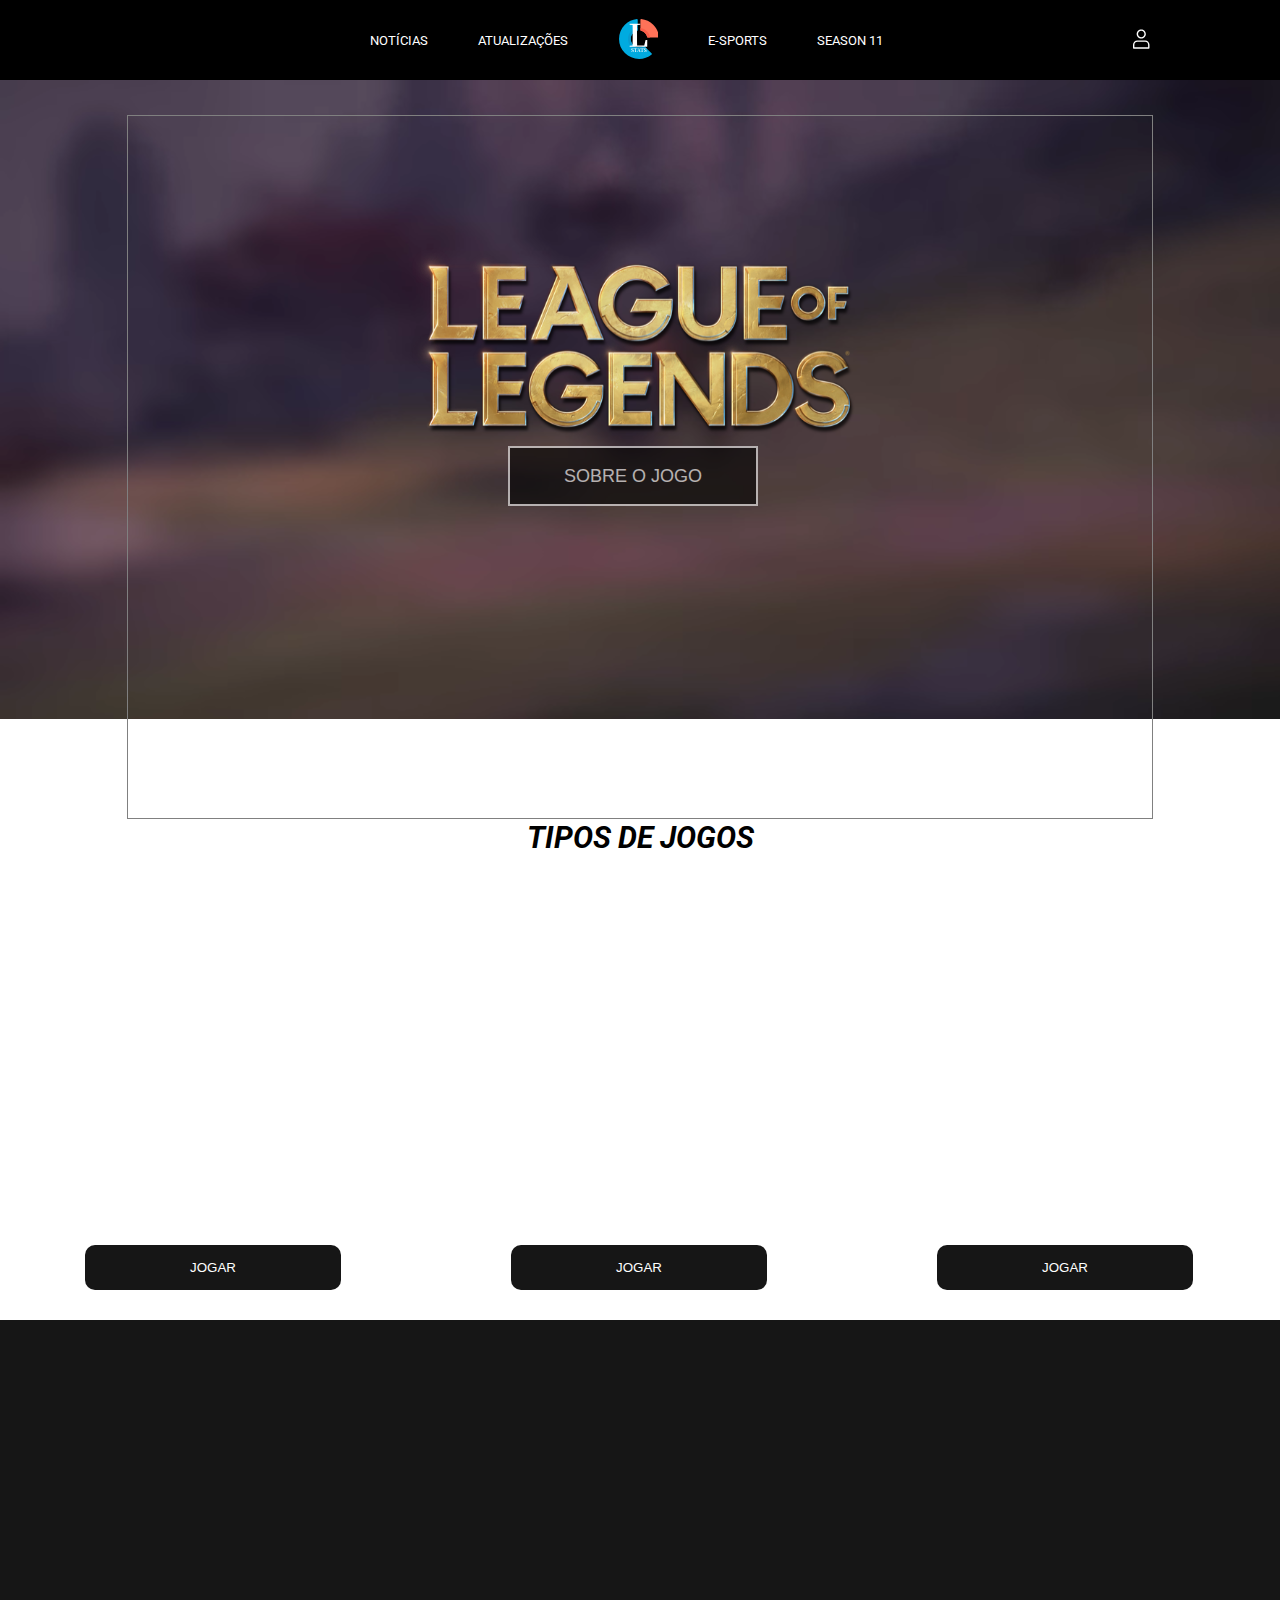
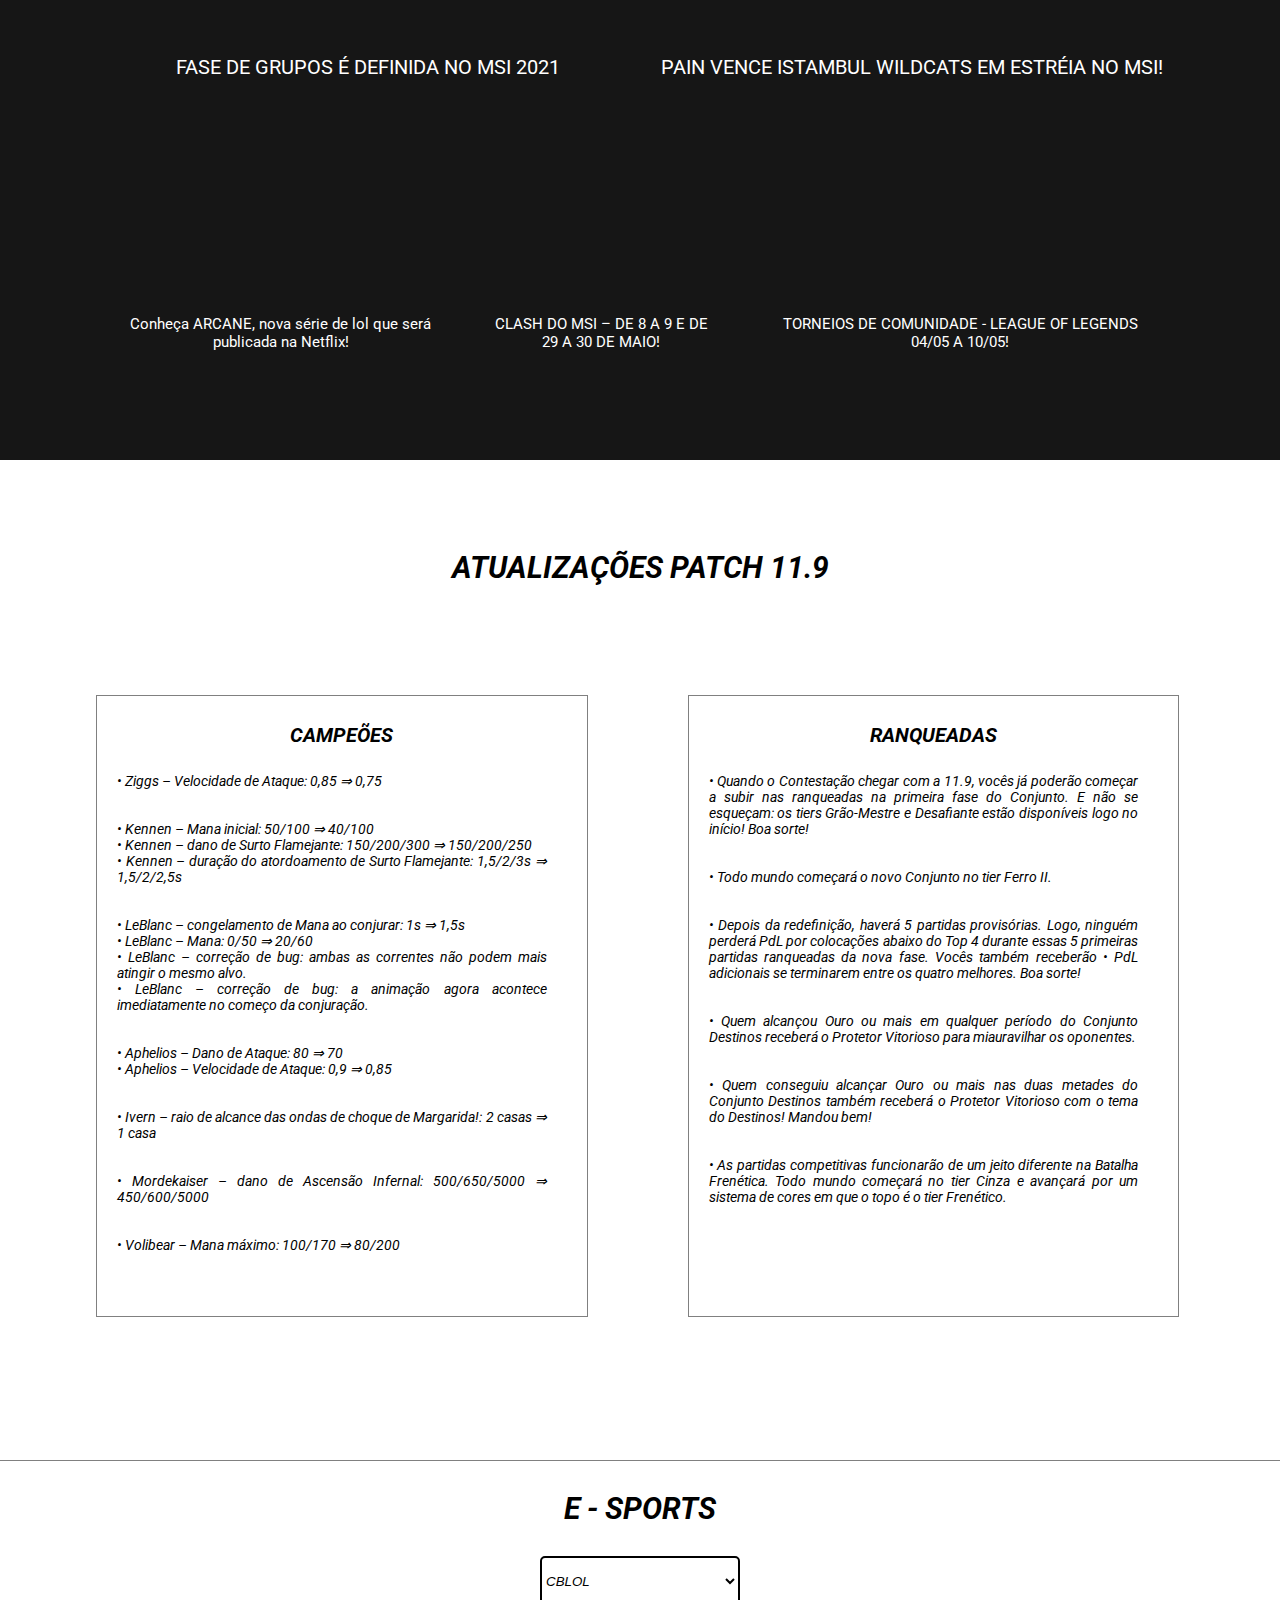
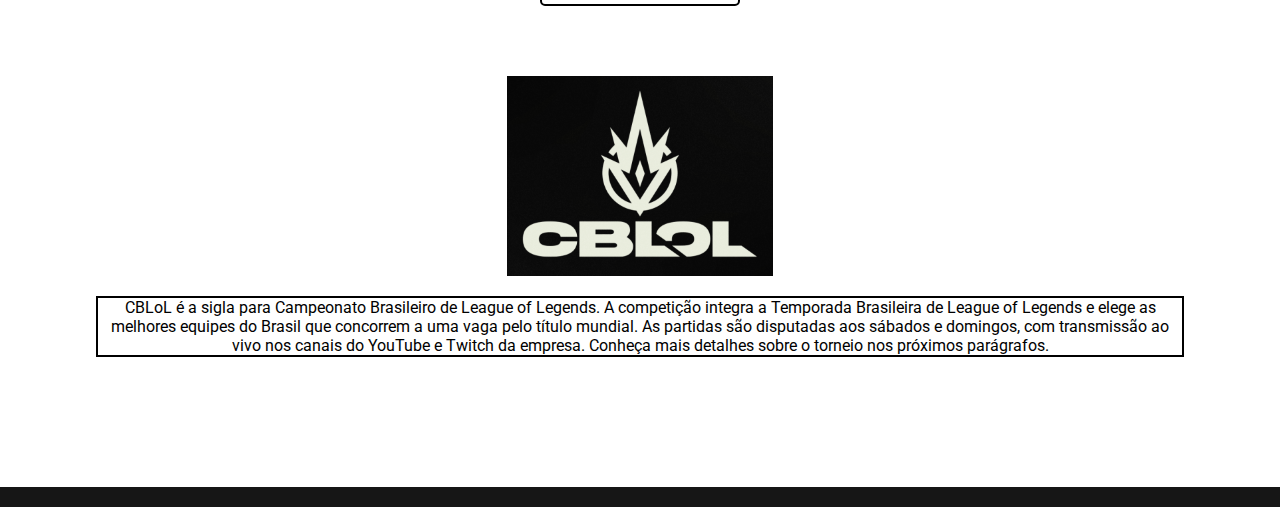
==== projeto-iot-revolucionario-2021-1/API-projeto-site/public/index.html @ b930a173 "Adicionando Site individual" ====
<!DOCTYPE html>
<html lang="en">

<head>
    <meta charset="UTF-8">
    <meta name="viewport" content="width=device-width, initial-scale=1.0">
    <title>L Stats | Inicio</title>

    <link rel="preconnect" href="https://fonts.gstatic.com">
    <link href="https://fonts.googleapis.com/css2?family=Roboto:wght@500&display=swap" rel="stylesheet">
    <link rel="shortcut icon" href="img/Lstats_logo.svg" type="image/x-icon">

    <link rel="stylesheet" href="css/style.css">
    <script src="../JS/index.js"></script>

</head>

<body>

    <header class="header">

        <div class="header_nav">

            <a href="#noticia">Notícias</a>
            <a href="#atualizacao">Atualizações</a>
            <a href="#banner"><img src="img/Lstats_logo.svg" alt="Logo"></a>
            <a href="#sports">E-sports</a>
            <a href="">Season 11</a>

            <a href="login.html"><img id="img_login" src="img/icon_login.svg" alt="Icone de login"></a>

        </div>

    </header>

    <section class="banners" id="banner">
        <video autoplay muted loop id="myVideo2">
            <source src="img/video2.webm" type="video/webm">
        </video>

        <div class="borda_video">

            <img id="img_lol" src="img/lol.png" alt="Imagem logo lol">

            <a href="#lol">
                <button id="bt_video">SOBRE O JOGO <br>
                </button>
            </a>

        </div>
        </div>

        <video autoplay muted loop id="myVideo">

            <source src="img/videolol.webm" type="video/webm">


        </video>

    </section>

    <section class="links_games" id="links_game">

        <h1><i>TIPOS DE JOGOS</i></h1>

        <div class="games" id="lol"></div>

        <div class="games" id="tft"></div>

        <div class="games" id="wild"></div>

        <a href="https://na.leagueoflegends.com/pt-br/" target="_blank"><button class="bt_jogar">JOGAR</button></a>
        <a href="https://na.leagueoflegends.com/pt-br/" target="_blank"><button class="bt_jogar">JOGAR</button></a>
        <a href="https://play.google.com/store/apps/details?id=com.riotgames.league.wildrift&hl=pt_BR&gl=US"
            target="_blank"><button class="bt_jogar">JOGAR</button></a>

    </section>

    <section class="noticias" id="noticia">
        <div class="container_not">

            <a href="https://globoesporte.globo.com/esports/lol/noticia/guia-msi-2021-datas-times-formato-horarios-grupos-e-mais.ghtml"
                target="_blank">
                <div class="grupos">
                    <p class="text_grupos">FASE DE GRUPOS É DEFINIDA NO MSI 2021</p>
                </div>
            </a>

            <a href="https://globoesporte.globo.com/esports/lol/noticia/msi-2021-pain-vence-istanbul-wildcats-na-estreia.ghtml"
                target="_blank">
                <div class="pain">
                    <p class="text_grupos">PAIN VENCE ISTAMBUL WILDCATS EM ESTRÉIA NO MSI!</p>
                </div>
            </a>

            <a href="https://www.youtube.com/watch?v=db_WtePAfb0" target="_blank">
                <div class="arcane">
                    <p class="text_menor">Conheça ARCANE, nova série de lol que será <br> publicada na Netflix!</p>
                </div>
            </a>

            <a href="https://br.leagueoflegends.com/pt-br/news/esports/clash-do-msi-de-8-a-9-e-de-29-a-30-de-maio/"
                target="_blank">
                <div class="clash">
                    <p class="text_menor">CLASH DO MSI – DE 8 A 9 E DE <br>29 A 30 DE MAIO!</p>
                </div>
            </a>

            <a href="https://br.leagueoflegends.com/pt-br/news/community/torneios-de-comunidade-league-of-legends-04-05-a-10-05/"
                target="_blank">
                <div class="torneio_lol">
                    <p class="text_menor">TORNEIOS DE COMUNIDADE - LEAGUE OF LEGENDS <br> 04/05 A 10/05!</p>
                </div>
            </a>
        </div>
    </section>

    <section class="atts" id="atualizacao">
        <div class="container_att">

            <h1><i>ATUALIZAÇÕES PATCH 11.9</i></h1>

            <div class="campeoes">
                <h2><i>CAMPEÕES</i></h2>

                <p>
                    • Ziggs – Velocidade de Ataque: 0,85 ⇒ 0,75 <br><br><br>
                    • Kennen – Mana inicial: 50/100 ⇒ 40/100 <br>
                    • Kennen – dano de Surto Flamejante: 150/200/300 ⇒ 150/200/250 <br>
                    • Kennen – duração do atordoamento de Surto Flamejante: 1,5/2/3s ⇒ 1,5/2/2,5s <br><br><br>
                    • LeBlanc – congelamento de Mana ao conjurar: 1s ⇒ 1,5s <br>
                    • LeBlanc – Mana: 0/50 ⇒ 20/60 <br>
                    • LeBlanc – correção de bug: ambas as correntes não podem mais atingir o mesmo alvo. <br>
                    • LeBlanc – correção de bug: a animação agora acontece imediatamente no começo da conjuração.
                    <br><br><br>
                    • Aphelios – Dano de Ataque: 80 ⇒ 70 <br>
                    • Aphelios – Velocidade de Ataque: 0,9 ⇒ 0,85 <br><br><br>
                    • Ivern – raio de alcance das ondas de choque de Margarida!: 2 casas ⇒ 1 casa <br><br><br>
                    • Mordekaiser – dano de Ascensão Infernal: 500/650/5000 ⇒ 450/600/5000 <br><br><br>
                    • Volibear – Mana máximo: 100/170 ⇒ 80/200
                </p>
            </div>

            <div class="ranked">
                <h2><i>RANQUEADAS</i></h2>

                <p>
                    • Quando o Contestação chegar com a 11.9, vocês já poderão começar a subir nas ranqueadas na
                    primeira
                    fase do Conjunto. E não se esqueçam: os tiers Grão-Mestre e Desafiante estão disponíveis logo no
                    início! Boa sorte! <br><br><br>
                    • Todo mundo começará o novo Conjunto no tier Ferro II. <br><br><br>
                    • Depois da redefinição, haverá 5 partidas provisórias. Logo, ninguém perderá PdL por colocações
                    abaixo do Top 4 durante essas 5 primeiras partidas ranqueadas da nova fase. Vocês também receberão
                    • PdL adicionais se terminarem entre os quatro melhores. Boa sorte! <br><br><br>
                    • Quem alcançou Ouro ou mais em qualquer período do Conjunto Destinos receberá o Protetor Vitorioso
                    para miauravilhar os oponentes. <br><br><br>
                    • Quem conseguiu alcançar Ouro ou mais nas duas metades do Conjunto Destinos também receberá o
                    Protetor Vitorioso com o tema do Destinos! Mandou bem! <br><br><br>
                    • As partidas competitivas funcionarão de um jeito diferente na Batalha Frenética. Todo mundo
                    começará
                    no tier Cinza e avançará por um sistema de cores em que o topo é o tier Frenético.
                </p>


            </div>





        </div>
    </section>

    <section class="esports" id="sports">
        <div class="container_esports">

            <h1><i>E - SPORTS</i></h1>

            <select id="lista_torneios" onchange="times()">
                <option value="1">CBLoL</option>
                <option value="2">LCS</option>
                <option value="3">LEC</option>
                <option value="4">LCK</option>
                <option value="5">LPL</option>
                <option value="6">LMS</option>
                <option value="7">LCL</option>
                <option value="8">LLA</option>
                <option value="9">TCL</option>
                <option value="10">LJL</option>
                <option value="11">OPL</option>
                <option value="12">LST</option>
                <option value="13">Worlds</option>
                <option value="14">MSI</option>
            </select>

            <!-- DIVS DOS TIMES -->

            <div class="times">

                <div id="cblol">
                    <img class="img_time" src="img/cblol.png" alt="Imagem CBLoL">

                    <p class="p_time">
                        CBLoL é a sigla para Campeonato Brasileiro de League of Legends. A competição integra a
                        Temporada
                        Brasileira de League of Legends e elege as melhores equipes do Brasil que concorrem a uma vaga
                        pelo título mundial. As partidas são disputadas aos sábados e domingos, com transmissão ao vivo
                        nos canais do YouTube e Twitch da empresa. Conheça mais detalhes sobre o torneio nos próximos
                        parágrafos.
                    </p>
                </div>


                <div id="lcs" style="display: none;">
                    <img class="img_time" src="img/lcs.png" alt="Imagem LCS">

                    <p class="p_time">
                        League of Legends Championship Series (LCS) é o nome de duas ligas profissionais de League of
                        Legends da Riot Games. Ao todo, são 20 equipes que disputam em duas competições separadas, a LCS
                        NA (América do Norte) e a LCS EU (Europa).
                        Criada em agosto de 2012, a liga possuía oito equipes em cada divisão, e foi apelidada de
                        “Season 3”, por ter sido lançada no terceiro ano do LoL. O formato da competição foi ajustado ao
                        longo dos anos. Atualmente, cada LCS é composta por 10 equipes que enfrentam todas as outras
                        duas vezes ao longo da temporada, totalizando de 18 jogos cada. As partidas são disputadas no
                        formato MD1, com cada time jogando uma vez por dia. A competição se estende por duas divisões:
                        primavera e verão.
                    </p>
                </div>


                <div id="lec" style="display: none;">
                    <img class="img_time" src="img/lec.png" alt="Imagem LEC">

                    <p class="p_time">
                        A League of Legends Championship Europeia ( LEC ), anteriormente conhecido como o European
                        League
                        of Legends Championship Series ( LCS UE ), é o nome do profissional League of Legends eSports
                        liga corrida pela Riot Games , em que as equipes dez competir. Cada temporada anual de jogo é
                        dividida em duas divisões, primavera e verão, ambas consistindo em nove semanas de torneio round
                        robinjogo, que então termina com torneios de desempate entre as seis melhores equipes. No final
                        da temporada, o vencedor da divisão de verão, a equipe com mais pontos no campeonato e o
                        vencedor do torneio de manopla se classificam para o Campeonato Mundial anual de League of
                        Legends . O LEC representa o nível mais alto de jogo de League of Legends na Europa.
                    </p>
                </div>


                <div id="lck" style="display: none;">
                    <img class="img_time" src="img/lck.png" alt="">

                    <p class="p_time">
                        League of Legends Champions Korea ( LCK ) é a competição primária para os esportes eletrônicos
                        de
                        League of Legends na Coréia do Sul. Disputada por dez equipes, a liga funciona duas temporadas
                        por ano e serve como uma rota direta para a qualificação para o Campeonato Mundial anual da
                        League of Legends . O LCK é administrado em cooperação entre a Riot Games e a KeSPA .

                        A liga era anteriormente chamada de League of Legends Champions antes de passar por uma grande
                        reestruturação no final de 2014, que viu uma mudança no formato da competição e um rebranding ao
                        seu nome atual. A OGN reservou os direitos de transmissão exclusivos da liga até 2016, quando os
                        direitos foram divididos com a SPOTV Games. Em 2019, a Riot Games assumiu a transmissão da
                        LCK. Em 2021, a franquia LCK , e Challengers Korea (CK) e o torneio promocional LCK
                        foram descontinuados.
                    </p>
                </div>


                <div id="lpl" style="display: none;">
                    <img class="img_time" src="img/lpl.png" alt="">

                    <p class="p_time">
                        A League of Legends Pro League ( LPL ) é a liga profissional de nível superior para League of
                        Legends na China . A primeira temporada da LPL foi a temporada de primavera de 2013. Os três
                        primeiros colocados do torneio playoff recebem lances automáticos para o Campeonato Mundial de
                        League of Legends . Os playoffs são uma eliminação única de oito equipes, sendo cada etapa uma
                        série de melhor de cinco. O prêmio total é de ¥ 2.350.000. Em 2014, a Riot Games começou a
                        fornecer uma transmissão em inglês. O formato segue o modelo do League of Legends Champions
                        Korea na Coreia do Sul.
                    </p>
                </div>


                <div id="lms" style="display: none;">
                    <img class="img_time" src="img/lms.png" alt="">

                    <p class="p_time">
                        A League of Legends Master Series ( LMS ) foi uma liga profissional da League of Legends com
                        times de Taiwan , Hong Kong e Macau de 2015 a 2019. Oito times competiram em duas temporadas
                        para se qualificar para o Campeonato Mundial de League of Legends . Em setembro de 2019, a Riot
                        anunciou que o LMS se fundiria com o League of Legends SEA Tour (LST) para criar uma nova liga
                        profissional para todas as regiões afiliadas à Garena , exceto Vietnã, a Pacific Championship
                        Series (PCS).
                    </p>
                </div>


                <div id="lcl" style="display: none;">
                    <img class="img_time" src="img/lcl.png" alt="">

                    <p class="p_time">
                        A League of Legends Continental League ( LCL ) é o nível superior da competição profissional
                        de League of Legends na Comunidade dos Estados Independentes , organizada pela Riot Games
                        Rússia. Ele substituiu o SLTV StarSeries que foi organizado pela StarLadder em 2016. Há oito
                        times na liga. Cada temporada anual de jogo é dividida em duas divisões, primavera e verão,
                        ambas consistindo em cinco semanas de torneio round-robin duplojogo, que então termina com um
                        torneio de eliminação simples play-off entre as quatro primeiras equipes. Os vencedores de cada
                        divisão se qualificam para o Mid-Season Invitational e o Campeonato Mundial.
                    </p>
                </div>


                <div id="lla" style="display: none;">
                    <img class="img_time" src="img/lla.png" alt="">

                    <p class="p_time">
                        A Liga Latinoamérica ( LLA ; "Liga da América Latina") é o nível superior da League of
                        Legends profissional na América Hispânica . A liga de esportes é administrada pela Riot Games
                        Latin America. Cada temporada competitiva anual é dividida em temporadas de abertura e
                        fechamento, que terminam com um torneio de playoff entre as quatro primeiras equipes.

                        Os planos para a liga foram anunciados pela primeira vez em maio de 2018 pela Riot Games, que
                        afirmou que iria unir as duas ligas regionais da América Latina, a Liga Latinoamérica Norte (
                        LLN , Liga da América do Norte) e a Copa Latinoamérica Sur ( CLS , Copa da América Latina do
                        Sul) , em uma única competição.
                    </p>
                </div>


                <div id="tcl" style="display: none;">
                    <img class="img_time" src="img/tcl.png" alt="">

                    <p class="p_time">
                        A TCL Summer 2020 - Turkish Championship League é o nível superior da League of
                        Legends profissional na Turquia .A liga de esportes é administrada pela Riot Games
                        Turquia. Cada temporada competitiva anual é dividida em temporadas de abertura e
                        fechamento, que terminam com um torneio de playoff entre as quatro primeiras equipes.

                    </p>
                </div>

                <div id="ljl" style="display: none;">
                    <img class="img_time" src="img/ljl.png" alt="">

                    <p class="p_time">
                        A League of Legends Japan League ( LJL ) é o nível superior da competição profissional de League
                        of Legends no Japão. A liga foi franqueada antes do início da temporada de 2019 e
                        tem oito times em parceria . Cada temporada anual de jogo é dividida em duas divisões,
                        primavera e verão, ambas consistindo em dez rodadas de torneios round-robin, que então concluem
                        com torneios de playoff entre as três primeiras equipes. Os campeões da primavera e do verão se
                        qualificam para o Mid-Season Invitational e o World Championship, respectivamente.

                    </p>
                </div>


                <div id="opl" style="display: none;">
                    <img class="img_time" src="img/opl.jpg" alt="">

                    <p class="p_time">
                        A Oceania Player League (OPL), é o nível superior da competição profissional de League
                        of Legends na Oceania.
                        No ano de 2020 OPL foi retirada das ligas profissionais de League of Legends.
                        OPL não atingiu os objetivos estabelecidos pela publisher, como crescimento comercial e
                        engajamento de fãs.

                    </p>
                </div>


                <div id="lst" style="display: none;">
                    <img class="img_time" src="img/lst.png" alt="">

                    <p class="p_time">
                        O League of Legends SEA Tour ( LST ) foi um torneio profissional de esports do League of Legends
                        no sudeste da Ásia, fundado em 2018 por Garena como substituto da Garena Premier League (GPL). A
                        competição consistiu em equipes que se classificaram através das eliminatórias LST de cada
                        região menor: Indonésia - Malásia - Cingapura , Filipinas e Tailândia . Os vencedores do LST
                        representaram o Sudeste Asiático no Mid-Season Invitational e no Campeonato Mundial .

                        Foi anunciado em setembro de 2019 que a LST seria fundida com a League of Legends Master Series
                        (Taiwan / Hong Kong / Macau) para criar uma nova liga profissional para todas as regiões
                        afiliadas ao Garena (exceto Vietnã), a Pacific Championship Series (PCS).

                    </p>
                </div>


                <div id="worlds" style="display: none;">
                    <img class="img_time" src="img/wd.png" alt="">

                    <p class="p_time">
                        Campeonato Mundial de League of Legends é um campeonato internacional anual de esporte
                        eletrônico voltado para o game League of Legends, organizado pela empresa americana Riot Games.
                        As equipes competem pelo título de campeão, pela Taça do Invocador e pelo prêmio de
                        aproximadamente US$1.000.000 (2015). As equipes são formadas sempre por no máximo 6 membros
                        incluindo o técnico, que não precisam ser necessariamente de uma única nacionalidade. O evento é
                        bastante prestigiado atualmente pelos fãs de jogos eletrônicos e tem atraído alguns olhares
                        importantes de televisões abertas do mundo inteiro e patrocinadores significativos.
                    </p>
                </div>


                <div id="msi" style="display: none;">
                    <img class="img_time" src="img/msi.jpg" alt="">

                    <p class="p_time">
                        Mid-Season Invitational mais conhecido como MSI é um torneio internacional de League of Legends
                        realizado anualmente desde sua criação em 2015 por sua desenvolvedora a Riot Games. Realizado na
                        metade da temporada entre o mês de Maio é a segunda competição internacional mais importante,
                        ficando atrás apenas do Campeonato Mundial, realizado no fim da temporada entre Outubro e
                        Novembro. O evento reúne, desde 2017, todos os 13 campeões das etapas as ligas regionais do
                        game.
                    </p>
                </div>

            </div>

        </div>
    </section>


</body>

</html>

<script>
    function times() {

        var torneio = lista_torneios.value;

        if (torneio == 1) {
            cblol.style.display = 'block';
            lcs.style.display = 'none';
            lec.style.display = 'none';
            lck.style.display = 'none';
            lpl.style.display = 'none';
            lms.style.display = 'none';
            lcl.style.display = 'none';
            lla.style.display = 'none';
            tcl.style.display = 'none';
            ljl.style.display = 'none';
            opl.style.display = 'none';
            lst.style.display = 'none';
            worlds.style.display = 'none';
            msi.style.display = 'none';

        }

        if (torneio == 2) {
            cblol.style.display = 'none';
            lcs.style.display = 'block';
            lec.style.display = 'none';
            lck.style.display = 'none';
            lpl.style.display = 'none';
            lms.style.display = 'none';
            lcl.style.display = 'none';
            lla.style.display = 'none';
            tcl.style.display = 'none';
            ljl.style.display = 'none';
            opl.style.display = 'none';
            lst.style.display = 'none';
            worlds.style.display = 'none';
            msi.style.display = 'none';
        }

        if (torneio == 3) {
            cblol.style.display = 'none';
            lcs.style.display = 'none';
            lec.style.display = 'block';
            lck.style.display = 'none';
            lpl.style.display = 'none';
            lms.style.display = 'none';
            lcl.style.display = 'none';
            lla.style.display = 'none';
            tcl.style.display = 'none';
            ljl.style.display = 'none';
            opl.style.display = 'none';
            lst.style.display = 'none';
            worlds.style.display = 'none';
            msi.style.display = 'none';
        }

        if (torneio == 4) {
            cblol.style.display = 'none';
            lcs.style.display = 'none';
            lec.style.display = 'none';
            lck.style.display = 'block';
            lpl.style.display = 'none';
            lms.style.display = 'none';
            lcl.style.display = 'none';
            lla.style.display = 'none';
            tcl.style.display = 'none';
            ljl.style.display = 'none';
            opl.style.display = 'none';
            lst.style.display = 'none';
            worlds.style.display = 'none';
            msi.style.display = 'none';
        }

        if (torneio == 5) {
            cblol.style.display = 'none';
            lcs.style.display = 'none';
            lec.style.display = 'none';
            lck.style.display = 'none';
            lpl.style.display = 'block';
            lms.style.display = 'none';
            lcl.style.display = 'none';
            lla.style.display = 'none';
            tcl.style.display = 'none';
            ljl.style.display = 'none';
            opl.style.display = 'none';
            lst.style.display = 'none';
            worlds.style.display = 'none';
            msi.style.display = 'none';
        }

        if (torneio == 6) {
            cblol.style.display = 'none';
            lcs.style.display = 'none';
            lec.style.display = 'none';
            lck.style.display = 'none';
            lpl.style.display = 'none';
            lms.style.display = 'block';
            lcl.style.display = 'none';
            lla.style.display = 'none';
            tcl.style.display = 'none';
            ljl.style.display = 'none';
            opl.style.display = 'none';
            lst.style.display = 'none';
            worlds.style.display = 'none';
            msi.style.display = 'none';
        }

        if (torneio == 7) {
            cblol.style.display = 'none';
            lcs.style.display = 'none';
            lec.style.display = 'none';
            lck.style.display = 'none';
            lpl.style.display = 'none';
            lms.style.display = 'none';
            lcl.style.display = 'block';
            lla.style.display = 'none';
            tcl.style.display = 'none';
            ljl.style.display = 'none';
            opl.style.display = 'none';
            lst.style.display = 'none';
            worlds.style.display = 'none';
            msi.style.display = 'none';
        }

        if (torneio == 8) {
            cblol.style.display = 'none';
            lcs.style.display = 'none';
            lec.style.display = 'none';
            lck.style.display = 'none';
            lpl.style.display = 'none';
            lms.style.display = 'none';
            lcl.style.display = 'none';
            lla.style.display = 'block';
            tcl.style.display = 'none';
            ljl.style.display = 'none';
            opl.style.display = 'none';
            lst.style.display = 'none';
            worlds.style.display = 'none';
            msi.style.display = 'none';
        }

        if (torneio == 9) {
            cblol.style.display = 'none';
            lcs.style.display = 'none';
            lec.style.display = 'none';
            lck.style.display = 'none';
            lpl.style.display = 'none';
            lms.style.display = 'none';
            lcl.style.display = 'none';
            lla.style.display = 'none';
            tcl.style.display = 'block';
            ljl.style.display = 'none';
            opl.style.display = 'none';
            lst.style.display = 'none';
            worlds.style.display = 'none';
            msi.style.display = 'none';
        }

        if (torneio == 10) {
            cblol.style.display = 'none';
            lcs.style.display = 'none';
            lec.style.display = 'none';
            lck.style.display = 'none';
            lpl.style.display = 'none';
            lms.style.display = 'none';
            lcl.style.display = 'none';
            lla.style.display = 'none';
            tcl.style.display = 'none';
            ljl.style.display = 'block';
            opl.style.display = 'none';
            lst.style.display = 'none';
            worlds.style.display = 'none';
            msi.style.display = 'none';
        }

        if (torneio == 11) {
            cblol.style.display = 'none';
            lcs.style.display = 'none';
            lec.style.display = 'none';
            lck.style.display = 'none';
            lpl.style.display = 'none';
            lms.style.display = 'none';
            lcl.style.display = 'none';
            lla.style.display = 'none';
            tcl.style.display = 'none';
            ljl.style.display = 'none';
            opl.style.display = 'block';
            lst.style.display = 'none';
            worlds.style.display = 'none';
            msi.style.display = 'none';
        }

        if (torneio == 12) {
            cblol.style.display = 'none';
            lcs.style.display = 'none';
            lec.style.display = 'none';
            lck.style.display = 'none';
            lpl.style.display = 'none';
            lms.style.display = 'none';
            lcl.style.display = 'none';
            lla.style.display = 'none';
            tcl.style.display = 'none';
            ljl.style.display = 'none';
            opl.style.display = 'none';
            lst.style.display = 'block';
            worlds.style.display = 'none';
            msi.style.display = 'none';
        }

        if (torneio == 13) {
            cblol.style.display = 'none';
            lcs.style.display = 'none';
            lec.style.display = 'none';
            lck.style.display = 'none';
            lpl.style.display = 'none';
            lms.style.display = 'none';
            lcl.style.display = 'none';
            lla.style.display = 'none';
            tcl.style.display = 'none';
            ljl.style.display = 'none';
            opl.style.display = 'none';
            lst.style.display = 'none';
            worlds.style.display = 'block';
            msi.style.display = 'none';
        }

        if (torneio == 14) {
            cblol.style.display = 'none';
            lcs.style.display = 'none';
            lec.style.display = 'none';
            lck.style.display = 'none';
            lpl.style.display = 'none';
            lms.style.display = 'none';
            lcl.style.display = 'none';
            lla.style.display = 'none';
            tcl.style.display = 'none';
            ljl.style.display = 'none';
            opl.style.display = 'none';
            lst.style.display = 'none';
            worlds.style.display = 'none';
            msi.style.display = 'block';
        }





    }

    
</script>
---- projeto-iot-revolucionario-2021-1/API-projeto-site/public/css/style.css ----
body {
    margin: 0;
    padding: 0;

    font-family: 'Roboto', sans-serif;

    background-color: #161616;
}

html {
    scroll-behavior: smooth;
}

.header {
    height: 80px;
    width: 100%;

    position: fixed;
    display: flex;
    align-items: center;

    background-color: black;
}


.header_nav {
    width: 80%;
    margin: auto;

    display: flex;
    align-items: center;
    justify-content: center;
    margin-left: 250px;

}

.header_nav img {
    height: 40px;
}

.header_nav a {
    text-align: center;
    text-decoration: none;
    text-transform: uppercase;

    margin-left: 25px;
    margin-right: 25px;

    font-size: 13px;

    color: white;
    
}

.header_nav a:hover {
   transition: 0.4s;
   font-size: 15px;
}

#img_login {
    height: 22px;
    margin-left: 200px;
}

/* VIDEO E JOGOS */

.banners {
    height: 550px;
    width: 100%;
    padding: 0;

    background-color: #161616;
}



#bt_video {
    position: absolute;

    height: 60px;
    width: 250px;

    margin-left: 380px;
    margin-top: 330px;

    background-color: black;
    opacity: 0.6;
    border: 2px solid white;
    color: white;
    font-size: 18px;
    
    text-align: center;
    
}

#img_lol {
    position: absolute;

    height: 300px;
    margin-top: 80px;
    margin-left: 280px;
}

#bt_video:hover {
    opacity: 1;
    transition: 0.7s;

}

#img_seta_baixo {
    position: absolute;
    height: 40px;
    
    text-align: center;
}

#myVideo2 {
    position: absolute;
    right: 0;
    bottom: 0;
    top: 80px;
    width: 100%;
    height: 71%;
    object-fit: cover;
    object-position: center top;
    
}

.borda_video {
    position: absolute;
    z-index: 2;

    border: 1px solid gray;

    right: 127px;
    bottom: 0;
    top: 115px;

    height: 78%;
    width: 80%;
  
}

#myVideo {
    position: absolute;
    right: 0;
    bottom: 0;
    top: 125px;
    width: 100%;
    height: 75%;
    z-index: 1;
    
}

.games {
    height: 350px;
    width: 20%;

    margin: 0 85px 0 85px;
    float: left;

}

#lol {
    background-image: url(../IMG/lol.jpg);
    background-repeat: no-repeat;
    background-size: cover;
}

#tft {
    background-image: url(../IMG/tft2.jpg);
    background-repeat: no-repeat;
    background-size: cover;
}

#wild {
    background-image: url(../IMG/wild3.jpg);
    background-repeat: no-repeat;
    background-size: cover;
}

.bt_jogar {
    width: 20%;
    height: 45px;
    margin: 20px 81px 0 85px;
    
    background-color: #161616;
    color: white;

    border: none;
    border-radius: 10px;
}

.bt_jogar:hover {
    filter: brightness(1.7);
    border-radius: 0;
    transition: 0.2s;
}

.links_games {
    height: 750px;
    width: 100%;
    background-color: white;
    justify-content: center;
}

.links_games h1 {
    font-size: 30px;
    padding-top: 250px;
    text-align: center;
}


/* NOTICIAS */

.noticias {
    height: 720px;
    width: 100%;
    background-color: #161616;

}

.container_not {
    width: 85%;
    margin: auto;
}

.grupos {
    height: 300px;
    width: 50%;

    background-image: url(../IMG/grupos.jpg);
    background-repeat: no-repeat;
    background-size: cover;
    
    margin-top: 90px;
    margin-bottom: 5px;

    float: left;

}

.grupos:hover {
    filter: brightness(2);
    transition: 0.4s;
}

.text_grupos {
    text-align: center;
    margin-top: 245px;
    color: white;

    font-size: 20px;
}

.pain {
    height: 300px;
    width: 50%;

    background-image: url(../IMG/pain_msi.jpg);
    background-repeat: no-repeat;
    background-size: cover;
    
    margin-top: 90px;
    margin-bottom: 5px;

    float: left;
}

.pain:hover {
    filter: brightness(2);
    transition: 0.4s;
}


.arcane {
    height: 250px;
    width: 34%;

    background-image: url(../IMG/arcane.png);
    background-repeat: no-repeat;
    background-size: cover;

    margin-right: 5px;
    float: left;
}

.arcane:hover {
    filter: brightness(2);
    transition: 0.4s;
}


.text_menor {
    text-align: center;
    margin-top: 200px;
    color: white;

    font-size: 15px;
}

.clash {
    height: 250px;
    width: 24%;

    background-image: url(../IMG/clash3.jpg);
    background-repeat: no-repeat;
    background-size: cover;

    margin-right: 5px;

    float: left;
}

.clash:hover {
    filter: brightness(2);
    transition: 0.4s;
}

.torneio_lol {
    height: 250px;
    width: 41%;

    background-image: url(../IMG/torneio_lol.jpg);
    background-repeat: no-repeat;
    background-size: cover;

    float: left;
}

.torneio_lol:hover {
    filter: brightness(2);
    transition: 0.4s;
}

/* ATUALIZAÇÕES */

.atts {
    height: 1000px;
    width: 100%;
    background-color: white;
}

.container_att {
    width: 85%;
    margin: auto;
}

.atts h1 {
    font-size: 30px;
    text-align: center;
    padding-top: 90px;
    padding-bottom: 90px ;
}

.campeoes {
    height: 620px;
    width: 45%;

    align-items: flex-start;
    border: 1px solid gray;
    float: left;
}

.campeoes h2 {
    text-align: center;
    font-size: 20px;
    padding: 10px 0 10px 0;
}

.campeoes p {
    margin-left: 20px;
    margin-right: 40px;
    font-size: 14px;
    font-style: italic;
    text-align: justify;
}

.ranked {
    height: 620px;
    width: 45%;

    margin-left: 100px;
    align-items: flex-end;
    border: 1px solid gray;
    float: left;
}

.ranked h2 {
    text-align: center;
    font-size: 20px;
    padding: 10px 0 10px 0;
}

.ranked p {
    margin-left: 20px;
    margin-right: 40px;
    font-size: 14px;
    font-style: italic;
    text-align: justify;
}


/* E-SPORTS */

.esports {
    height: 626px;
    width: 100%; 
    border-top: 1px solid gray;
    background-color: white;
}

.container_esports {
    height: 100%;
    width: 85%;
    margin: auto;

    text-align: center;
}

#lista_torneios {
    height: 50px;
    width: 200px;


    background-color: transparent;
    color: black;
    
    border: 2px solid black;
    border-radius: 5px;

    text-transform: uppercase;
    font-style: italic;

}

.esports h1 {
    font-size: 30px;
    text-align: center;
    padding-top: 10px;
    padding-bottom: 10px ;
}

.foto_time {
    height: 300px;
    width: 40%;
    margin-top: 80px;

}

.foto_time img {
    height: 300px;
    width: 440px;
}

.times {
    margin-top: 70px;
    height: 300px;
    background-color: white;

}

.img_time {
    height: 200px;
}

.p_time {
    border: 2px solid black;
}
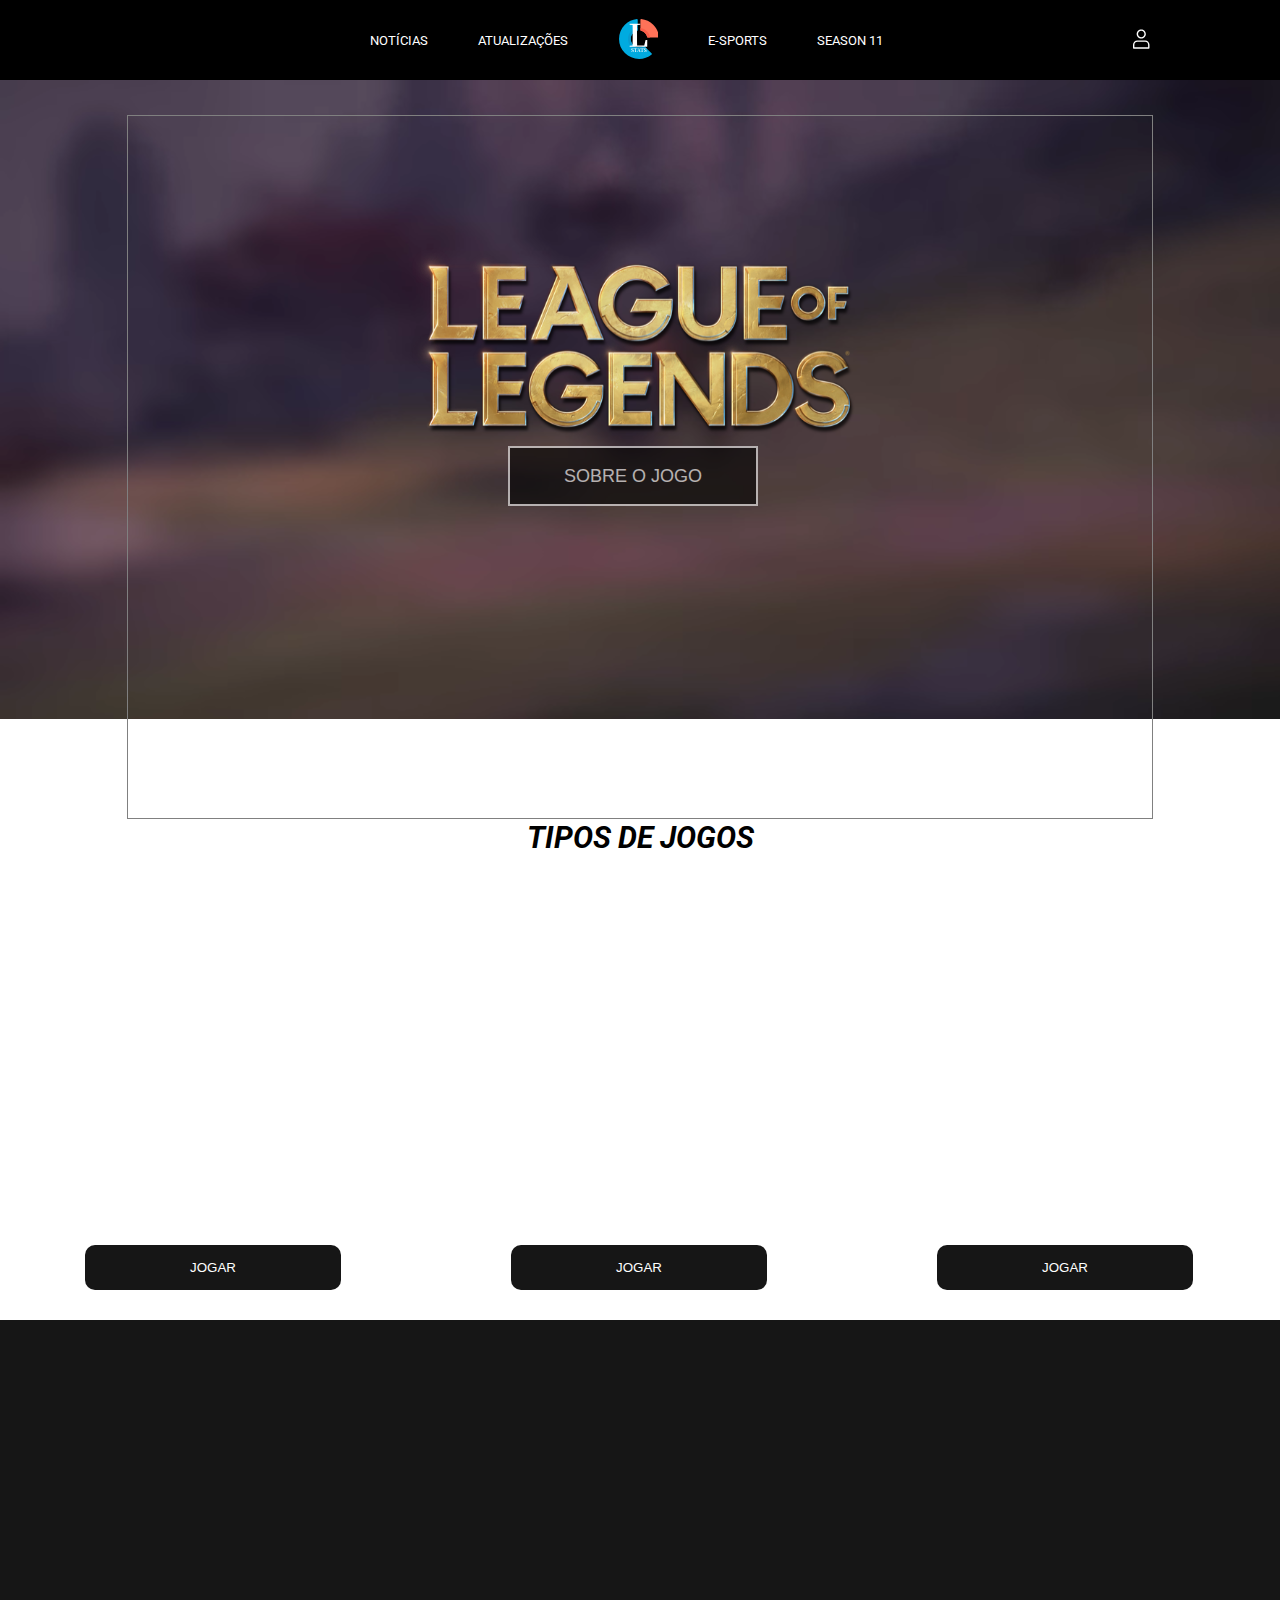
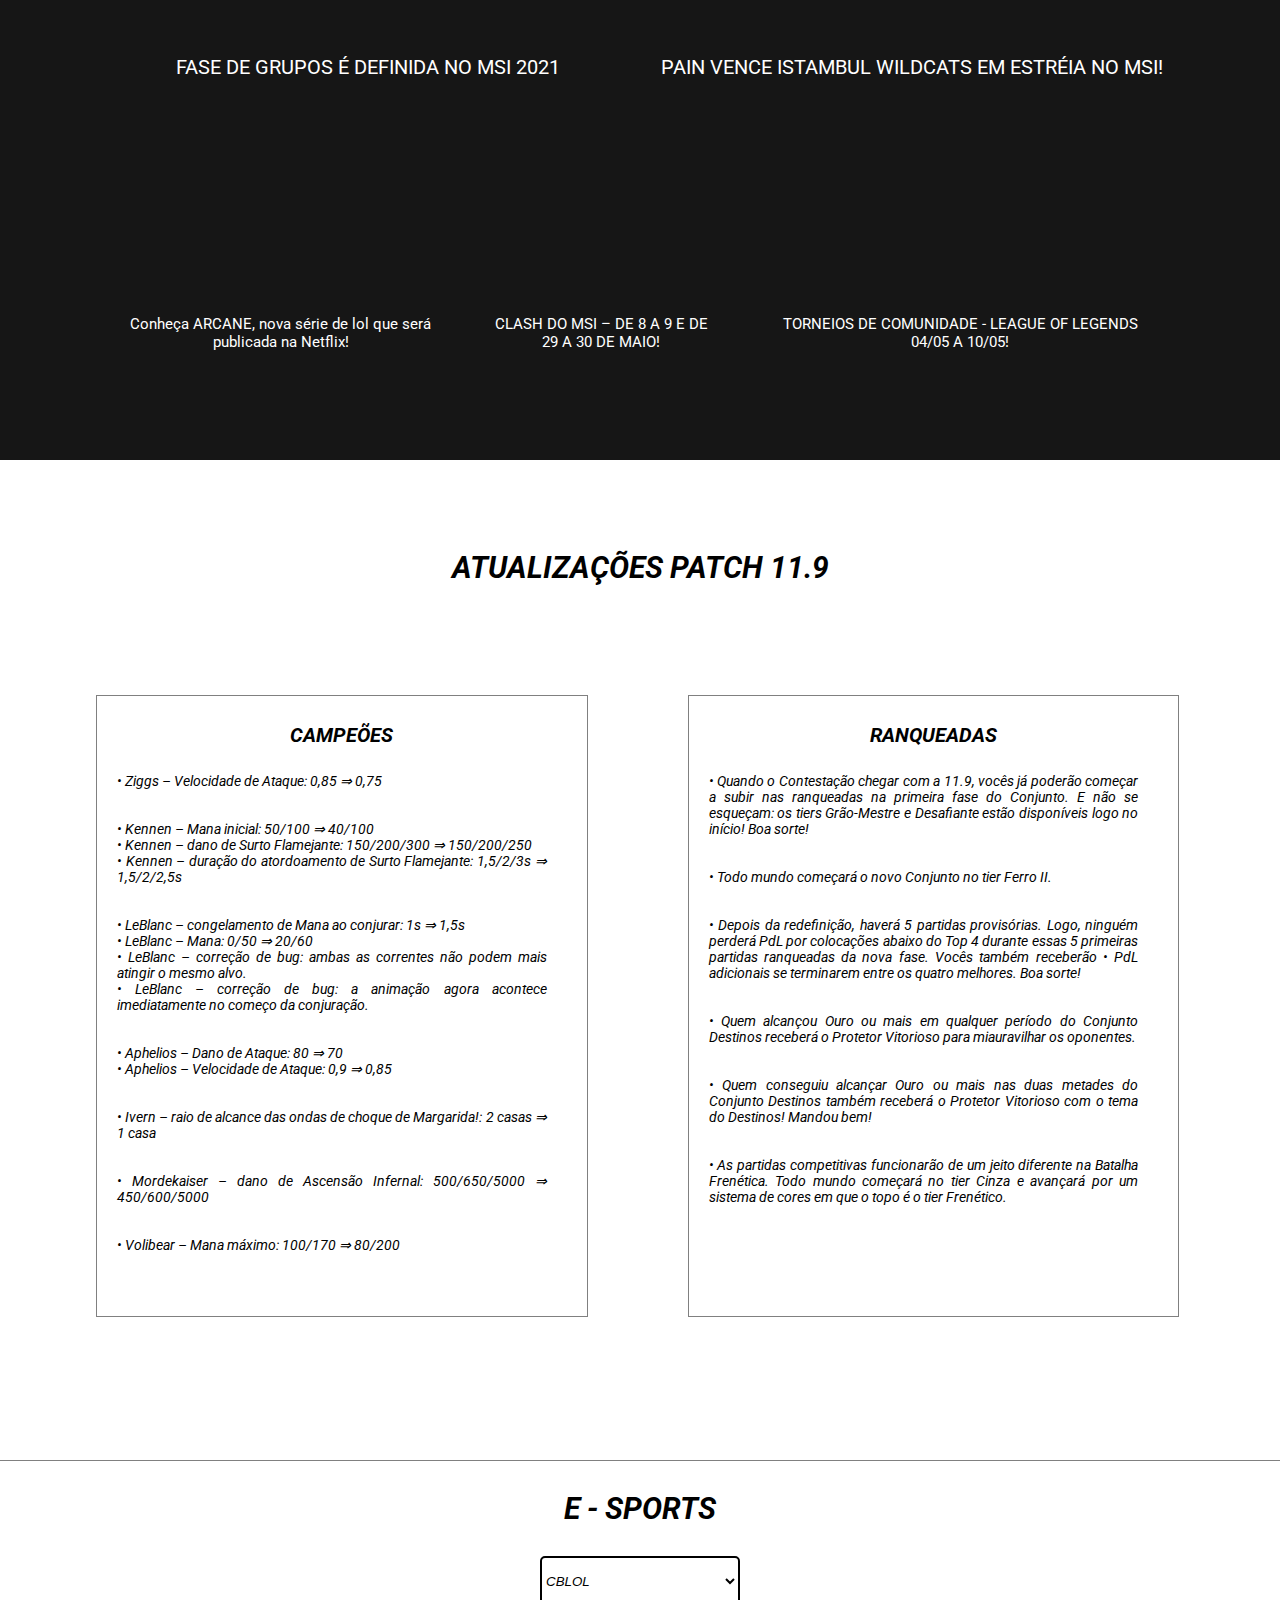
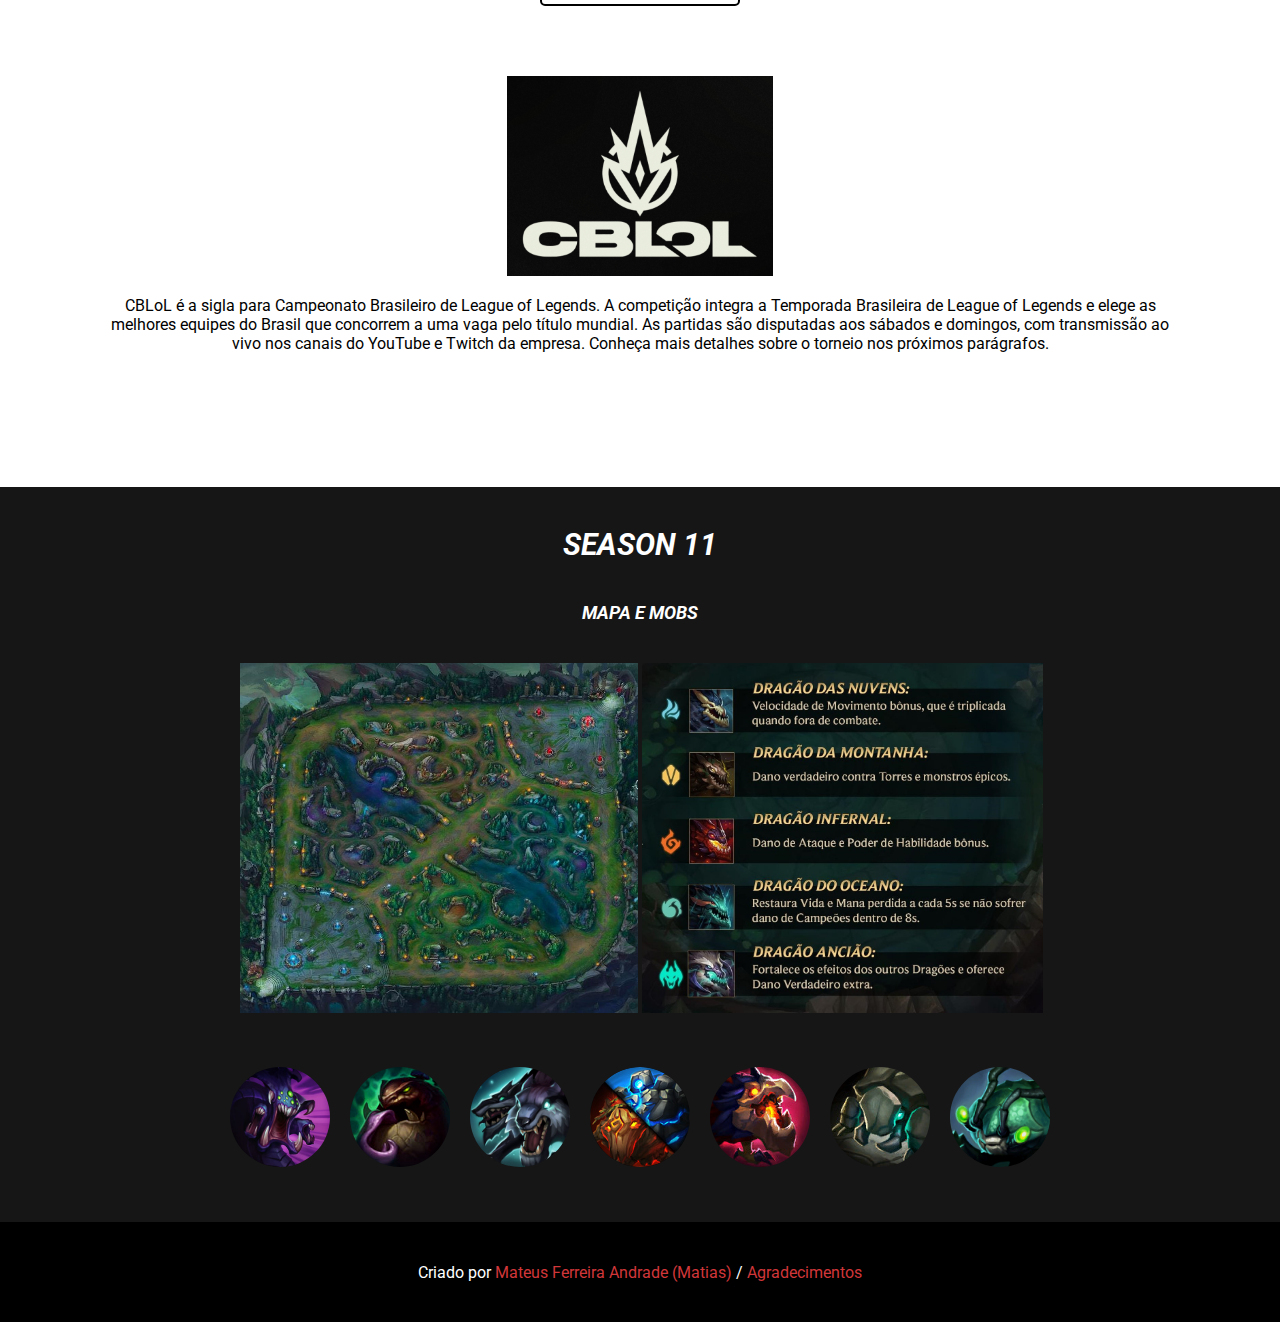
==== commit 65b7f42b: "Adicionando sorteio" ====
--- a/projeto-iot-revolucionario-2021-1/API-projeto-site/public/index.html
+++ b/projeto-iot-revolucionario-2021-1/API-projeto-site/public/index.html
@@ -25,7 +25,7 @@
             <a href="#atualizacao">Atualizações</a>
             <a href="#banner"><img src="img/Lstats_logo.svg" alt="Logo"></a>
             <a href="#sports">E-sports</a>
-            <a href="">Season 11</a>
+            <a href="#seaason">Season 11</a>
 
             <a href="login.html"><img id="img_login" src="img/icon_login.svg" alt="Icone de login"></a>
 
@@ -419,6 +419,44 @@
         </div>
     </section>
 
+    <section id="seaason" class="season">
+        
+        <h1> <i>Season 11</i> </h1>
+
+        <h2><i> Mapa e Mobs </i></h2>
+        
+            <img id="img_sum" class="img_mapa" src="img/sum2.jpg" alt="">
+
+        
+
+        
+            <img class="img_mapa" src="img/dgs2.jpg" alt="">
+        
+
+        <div class="buffs">
+            <img class="buffs_img" src="img/baron.png" alt="">
+    
+            <img class="buffs_img" src="img/gromp.png" alt="">
+
+            <img class="buffs_img" src="img/murk-wolf.png" alt="">
+
+            <img class="buffs_img" src="img/blue-red.jpg" alt="">
+
+            <img class="buffs_img" src="img/galinha.png" alt="">
+
+            <img class="buffs_img" src="img/KrugSquare.png" alt="">
+
+            <img class="buffs_img" src="img/aronga.png" alt="">
+        </div>
+
+    </section>
+
+    <section class="footer">
+        <span class="frase_footer"> Criado por <a href="https://github.com/Ferreira-Mateus">Mateus Ferreira Andrade (Matias)</a> / <a href="easteregg.html"> Agradecimentos  </a></span>
+        
+
+    </section>
+
 
 </body>
 
--- a/projeto-iot-revolucionario-2021-1/API-projeto-site/public/css/style.css
+++ b/projeto-iot-revolucionario-2021-1/API-projeto-site/public/css/style.css
@@ -465,8 +465,105 @@
 }
 
 .p_time {
-    border: 2px solid black;
-}
-
-
-
+    
+}
+
+/* SEASON */ 
+
+.season {
+    height: 715px;
+    background-color: #161616;
+}
+
+.season h1 {
+    color: white;
+    text-transform: uppercase;
+    
+
+    font-size: 30px;
+    text-align: center;
+    padding-top: 20px;
+    padding-bottom: 20px ;
+}
+
+.season h2 {
+    color: white;
+    text-transform: uppercase;
+    text-align: center;
+    font-size: 18px;
+    margin-bottom: 40px;
+}
+
+.mapa {
+    width: 50%;
+    height: 50%;
+    float: left;
+
+}
+
+#img_sum {
+    margin-left: 240px;
+}
+
+
+
+.dgs {
+    width: 50%;
+    height: 50%;
+    
+    float: left;
+}
+
+
+.img_mapa {
+    height: 350px;
+
+}
+
+.buffs_img {
+    height: 100px;
+    border-radius: 100%;
+    margin: 10px;
+}
+
+
+.buffs {
+    width: 80%;
+    height: 200px;
+    margin: auto;
+
+    display: flex;
+    align-items: center;
+    justify-content: center;
+}
+
+.footer {
+    height: 100px;
+    width: 100%;
+
+    display: flex;
+    align-items: center;
+    justify-content: center;
+
+    background-color: black;
+}
+
+.footer a {
+    text-decoration: none;
+    color: #d13639;
+    
+}
+
+.frase_footer {
+    color: white;
+}
+
+.footer a:hover {
+    filter: brightness(2);
+    transition: 0.4s;
+}
+
+
+
+
+
